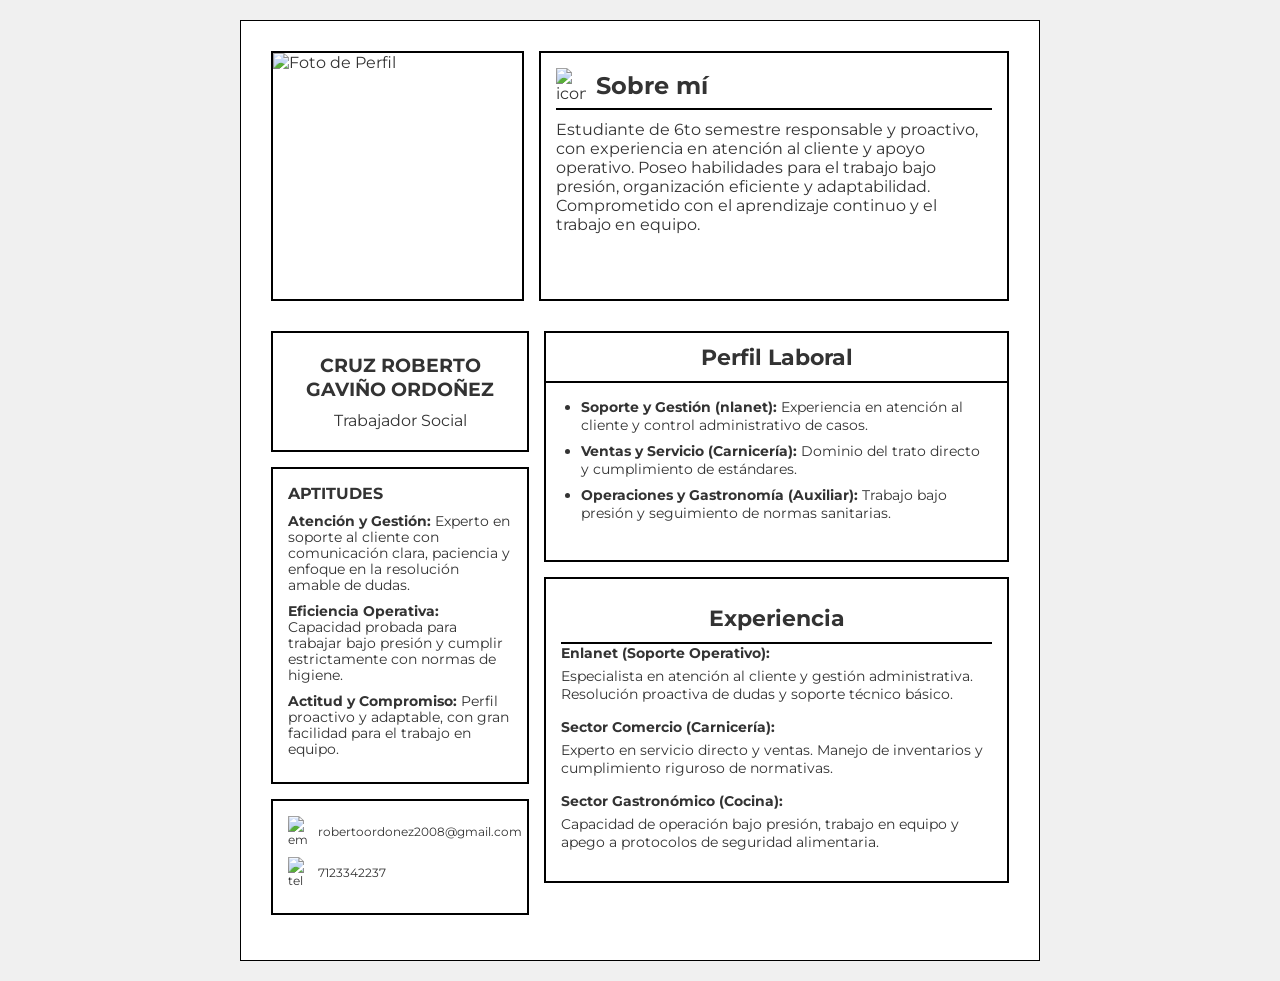
==== cv.html @ f70d1044 "Rename index.html to cv.html" ====
<!DOCTYPE html>
<html lang="es">
<head>
    <meta charset="UTF-8">
    <meta name="viewport" content="width=device-width, initial-scale=1.0">
    <title>CV Cruz Roberto Gaviño Ordoñez</title>
    <link rel="stylesheet" href="style.css">
    <link href="https://fonts.googleapis.com/css2?family=Montserrat:wght@400;700&display=swap" rel="stylesheet">
</head>
<body>

    <div class="cv-container">
        <header class="header-section">
            <div class="photo-box">
                <img src="CV/perfil.jpg" alt="Foto de Perfil">
            </div>
            <div class="about-me-box">
                <div class="title-with-icon">
                    <img src="CV/corazon.png" alt="icon" class="icon-header">
                    <h2>Sobre mí</h2>
                </div>
                <p>Estudiante de 6to semestre responsable y proactivo, con experiencia en atención al cliente y apoyo operativo. Poseo habilidades para el trabajo bajo presión, organización eficiente y adaptabilidad. Comprometido con el aprendizaje continuo y el trabajo en equipo.</p>
            </div>
        </header>

        <main class="main-content">
            
            <aside class="left-column">
                <section class="name-box">
                    <h1>CRUZ ROBERTO GAVIÑO ORDOÑEZ</h1>
                    <p class="subtitle">Trabajador Social</p>
                </section>

                <section class="aptitudes-box">
                    <h3>Aptitudes</h3>
                    <ul>
                        <li><strong>Atención y Gestión:</strong> Experto en soporte al cliente con comunicación clara, paciencia y enfoque en la resolución amable de dudas.</li>
                        <li><strong>Eficiencia Operativa:</strong> Capacidad probada para trabajar bajo presión y cumplir estrictamente con normas de higiene.</li>
                        <li><strong>Actitud y Compromiso:</strong> Perfil proactivo y adaptable, con gran facilidad para el trabajo en equipo.</li>
                    </ul>
                </section>

                <section class="contact-box">
                    <div class="contact-item">
                        <img src="CV/email.png" alt="email">
                        <span>robertoordonez2008@gmail.com</span>
                    </div>
                    <div class="contact-item">
                        <img src="CV/telefono.png" alt="tel">
                        <span>7123342237</span>
                    </div>
                </section>
            </aside>

            <section class="right-column">
                <div class="profile-summary">
                    <div class="inner-header">Perfil Laboral</div>
                    <ul>
                        <li><strong>Soporte y Gestión (nlanet):</strong> Experiencia en atención al cliente y control administrativo de casos.</li>
                        <li><strong>Ventas y Servicio (Carnicería):</strong> Dominio del trato directo y cumplimiento de estándares.</li>
                        <li><strong>Operaciones y Gastronomía (Auxiliar):</strong> Trabajo bajo presión y seguimiento de normas sanitarias.</li>
                    </ul>
                </div>

                <div class="experience-section">
                    <div class="inner-header">Experiencia</div>
                    <div class="exp-item">
                        <h4>Enlanet (Soporte Operativo):</h4>
                        <p>Especialista en atención al cliente y gestión administrativa. Resolución proactiva de dudas y soporte técnico básico.</p>
                    </div>
                    <div class="exp-item">
                        <h4>Sector Comercio (Carnicería):</h4>
                        <p>Experto en servicio directo y ventas. Manejo de inventarios y cumplimiento riguroso de normativas.</p>
                    </div>
                    <div class="exp-item">
                        <h4>Sector Gastronómico (Cocina):</h4>
                        <p>Capacidad de operación bajo presión, trabajo en equipo y apego a protocolos de seguridad alimentaria.</p>
                    </div>
                </div>
            </section>

        </main>
    </div>

</body>
</html>
---- style.css ----
/* Configuración General */
* {
    box-sizing: border-box;
    margin: 0;
    padding: 0;
}

body {
    font-family: 'Montserrat', sans-serif;
    background-color: #f0f0f0;
    display: flex;
    justify-content: center;
    padding: 20px;
    color: #333;
}

.cv-container {
    background-color: white;
    width: 800px;
    padding: 30px;
    border: 1px solid #000;
}

/* Nota: Estilo de bordes dobles/gruesos como en la imagen */
.photo-box, .about-me-box, .name-box, .aptitudes-box, .contact-box, .profile-summary, .experience-section {
    border: 2px solid black;
    margin-bottom: 15px;
}

/* Cabecera (Foto y Sobre mí) */
.header-section {
    display: flex;
    gap: 15px;
    margin-bottom: 15px;
}

.photo-box {
    width: 35%;
    height: 250px;
    overflow: hidden;
}

.photo-box img {
    width: 100%;
    height: 100%;
    object-fit: cover; /* Mantiene la proporción de la foto */
}

.about-me-box {
    width: 65%;
    padding: 15px;
}

.title-with-icon {
    display: flex;
    align-items: center;
    border-bottom: 2px solid black;
    margin-bottom: 10px;
    padding-bottom: 5px;
}

.icon-header {
    width: 30px;
    margin-right: 10px;
}

/* Cuerpo Principal */
.main-content {
    display: flex;
    gap: 15px;
}

.left-column {
    width: 35%;
}

.right-column {
    width: 65%;
}

/* Estilos Columna Izquierda */
.name-box {
    padding: 20px;
    text-align: center;
}

.name-box h1 {
    font-size: 1.2rem;
    margin-bottom: 10px;
}

.aptitudes-box {
    padding: 15px;
    font-size: 0.85rem;
}

.aptitudes-box h3 {
    margin-bottom: 10px;
    text-transform: uppercase;
}

.aptitudes-box ul {
    list-style: none;
}

.aptitudes-box li {
    margin-bottom: 10px;
}

.contact-box {
    padding: 15px;
}

.contact-item {
    display: flex;
    align-items: center;
    margin-bottom: 10px;
    font-size: 0.75rem;
}

.contact-item img {
    width: 20px;
    margin-right: 10px;
}

/* Estilos Columna Derecha */
.inner-header {
    background-color: white;
    border-bottom: 2px solid black;
    font-weight: bold;
    font-size: 1.4rem;
    padding: 10px;
    text-align: center;
}

.profile-summary, .experience-section {
    padding: 0 0 15px 0; /* Header tiene padding interno */
}

.profile-summary ul, .experience-section {
    padding: 15px;
    font-size: 0.9rem;
}

.profile-summary li {
    margin-bottom: 8px;
    margin-left: 20px;
}

.exp-item {
    margin-bottom: 15px;
}

.exp-item h4 {
    margin-bottom: 5px;
}
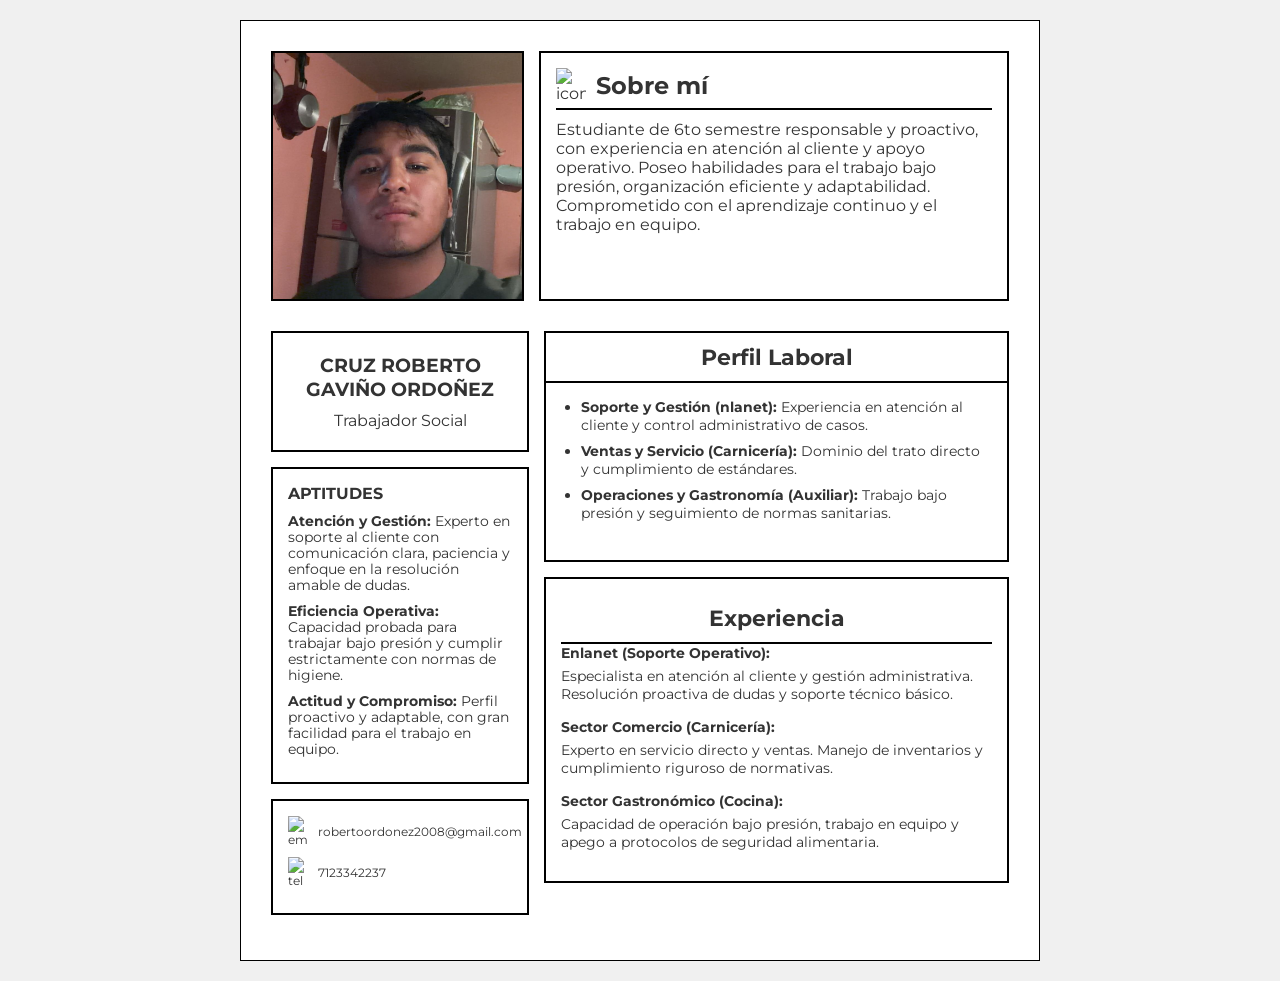
==== commit 1c16d73b: "Update cv.html" ====
--- a/cv.html
+++ b/cv.html
@@ -12,7 +12,7 @@
     <div class="cv-container">
         <header class="header-section">
             <div class="photo-box">
-                <img src="CV/perfil.jpg" alt="Foto de Perfil">
+                <img src="CR.jpeg" alt="Foto de Perfil">
             </div>
             <div class="about-me-box">
                 <div class="title-with-icon">
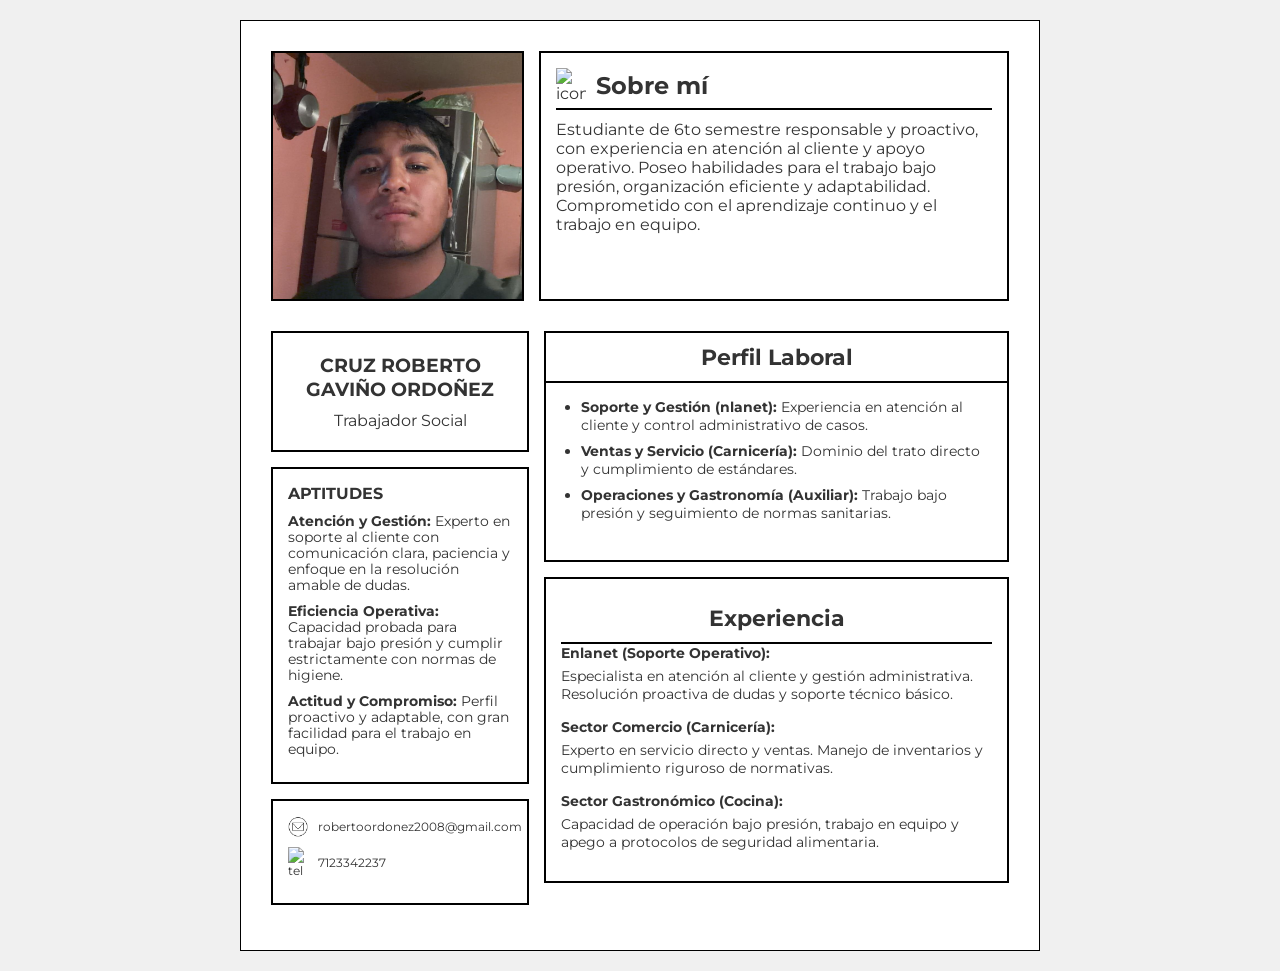
==== commit 1ee5c644: "Update cv.html" ====
--- a/cv.html
+++ b/cv.html
@@ -9,6 +9,7 @@
 </head>
 <body>
 
+    
     <div class="cv-container">
         <header class="header-section">
             <div class="photo-box">
@@ -42,7 +43,7 @@
 
                 <section class="contact-box">
                     <div class="contact-item">
-                        <img src="CV/email.png" alt="email">
+                        <img src="email.png" alt="email">
                         <span>robertoordonez2008@gmail.com</span>
                     </div>
                     <div class="contact-item">
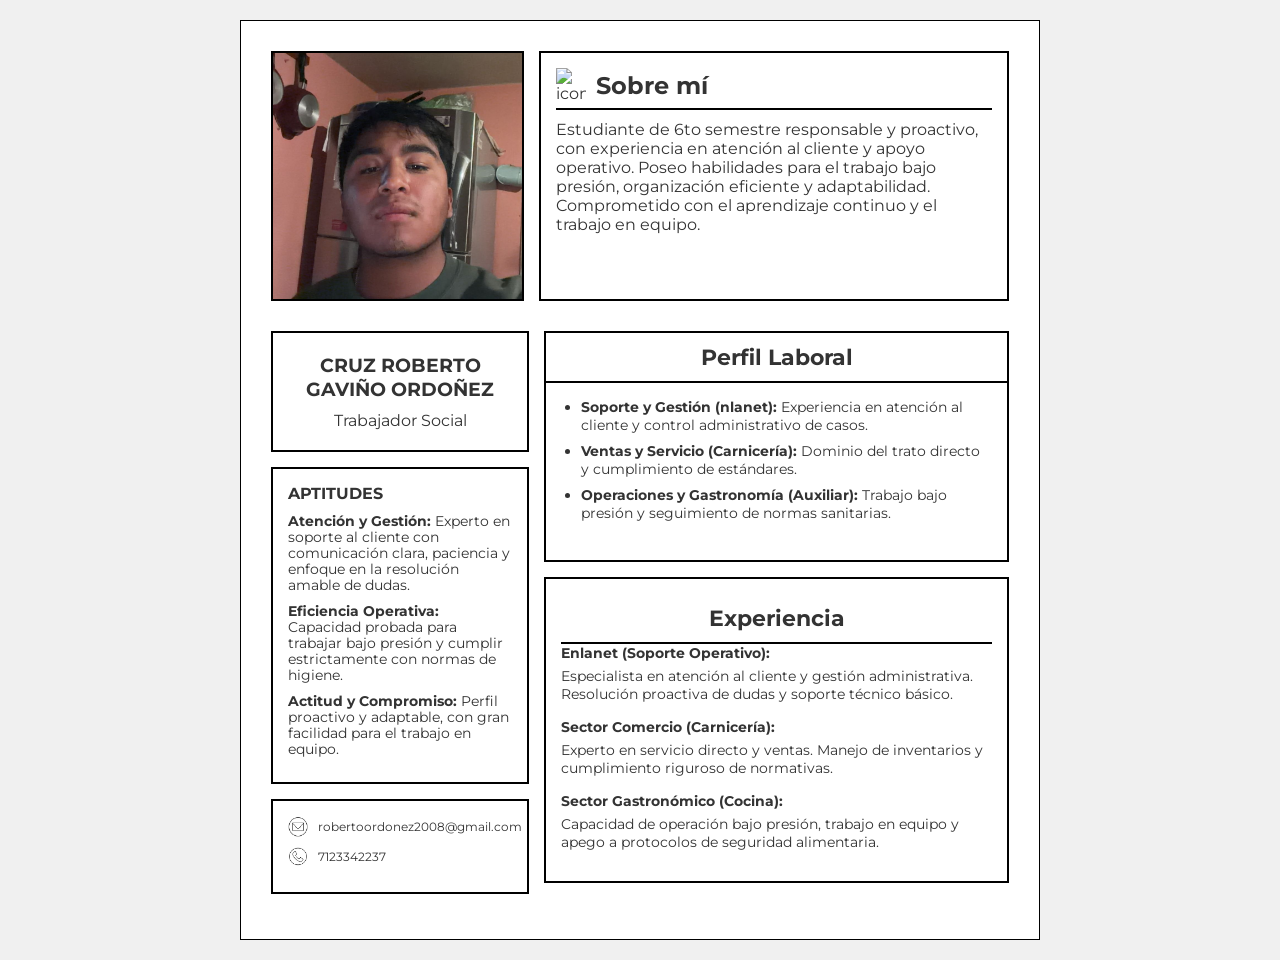
==== commit 3c17f541: "Update cv.html" ====
--- a/cv.html
+++ b/cv.html
@@ -47,7 +47,7 @@
                         <span>robertoordonez2008@gmail.com</span>
                     </div>
                     <div class="contact-item">
-                        <img src="CV/telefono.png" alt="tel">
+                        <img src="c.png" alt="tel">
                         <span>7123342237</span>
                     </div>
                 </section>
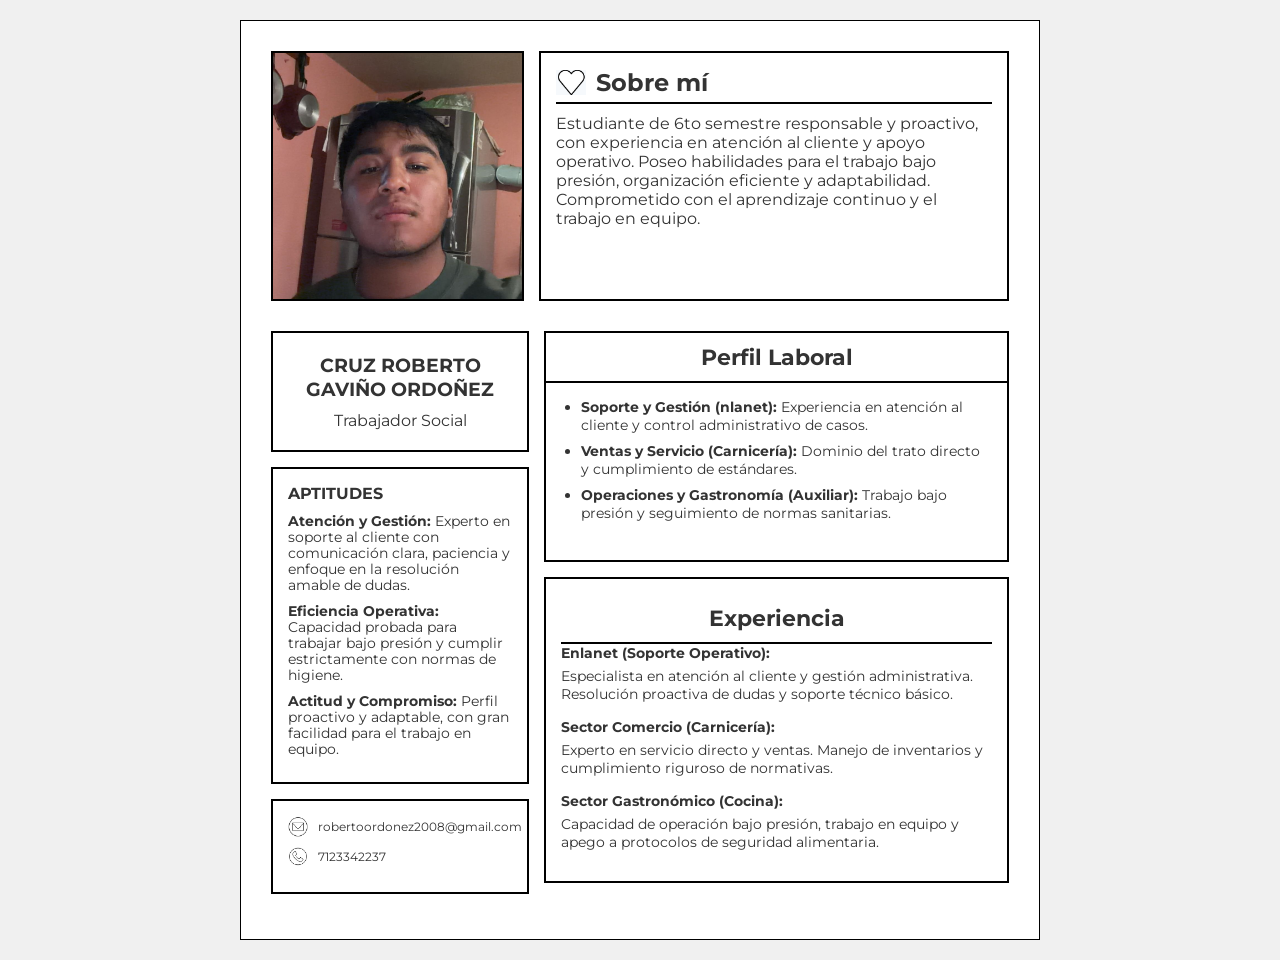
==== commit 25ed8dbe: "Update cv.html" ====
--- a/cv.html
+++ b/cv.html
@@ -17,7 +17,7 @@
             </div>
             <div class="about-me-box">
                 <div class="title-with-icon">
-                    <img src="CV/corazon.png" alt="icon" class="icon-header">
+                    <img src="cora.png" alt="icon" class="icon-header">
                     <h2>Sobre mí</h2>
                 </div>
                 <p>Estudiante de 6to semestre responsable y proactivo, con experiencia en atención al cliente y apoyo operativo. Poseo habilidades para el trabajo bajo presión, organización eficiente y adaptabilidad. Comprometido con el aprendizaje continuo y el trabajo en equipo.</p>
